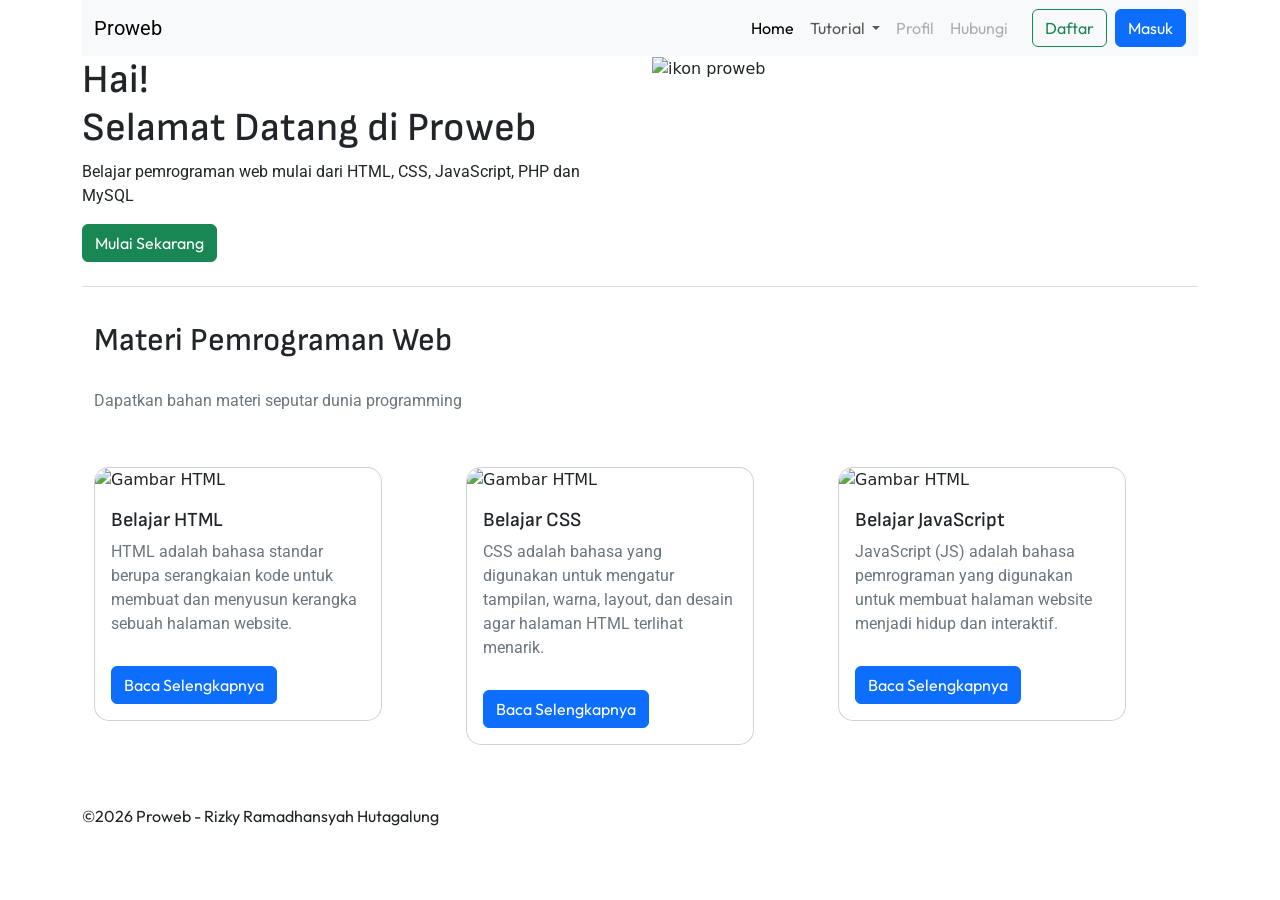
==== tugas_4.html @ be05c6e9 "Add files via upload" ====
<!DOCTYPE html>
<html lang="en">
<head>
    <meta charset="UTF-8">
    <meta name="viewport" content="width=device-width, initial-scale=1.0">
    <title>Proweb</title>
    <link rel="stylesheet" href="bootstrap.css">
    <link rel="stylesheet" href="Informasi card.css">
    <style>
    @import url('https://fonts.googleapis.com/css2?family=Courier+Prime:ital,wght@0,400;0,700;1,400;1,700&family=Outfit:wght@100..900&family=Roboto:ital,wght@0,100..900;1,100..900&family=Sofia+Sans:ital,wght@0,1..1000;1,1..1000&display=swap');
    @media only screen and (max-width: 758px) {
      .btn-primary, .btn-outline-success {
        margin-top: 10px;
        margin-left: 0 !important;
      }
    }
    </style>
</head>

<body>
    <section>

    <!-- NAVBAR -->
    <div class="container">
    <nav class="navbar navbar-expand-lg bg-body-tertiary">
        <div class="container-fluid">

            <a class="navbar-brand" href="#" style="font-family: Roboto, sans-serif;">
                Proweb
            </a>

            <button class="navbar-toggler" type="button"
                    data-bs-toggle="collapse"
                    data-bs-target="#navbarSupportedContent"
                    aria-controls="navbarSupportedContent"
                    aria-expanded="false"
                    aria-label="Toggle navigation">
                <span class="navbar-toggler-icon"></span>
            </button>

            <div class="collapse navbar-collapse" id="navbarSupportedContent"
                 style="font-family: Outfit, sans-serif;">

                <ul class="navbar-nav ms-auto mb-2 mb-lg-0">

                    <li class="nav-item">
                        <a class="nav-link active" href="#">Home</a>
                    </li>

                    <li class="nav-item dropdown">
                        <a class="nav-link dropdown-toggle"
                           href="#"
                           role="button"
                           data-bs-toggle="dropdown">
                            Tutorial
                        </a>

                        <ul class="dropdown-menu">
                            <li><a class="dropdown-item" href="#">HTML</a></li>
                            <li><a class="dropdown-item" href="#">CSS</a></li>
                            <li><a class="dropdown-item" href="#">JavaScript</a></li>
                            <li><hr class="dropdown-divider"></li>
                            <li><a class="dropdown-item" href="#">PHP</a></li>
                            <li><a class="dropdown-item" href="#">MySQL</a></li>
                        </ul>
                    </li>

                    <li class="nav-item">
                        <a class="nav-link disabled" href="#">Profil</a>
                    </li>

                    <li class="nav-item">
                        <a class="nav-link disabled me-3" href="#">Hubungi</a>
                    </li>

                </ul>

                <form class="d-flex flex-column flex-lg-row" role="search">
                <button class="btn btn-outline-success" type="submit">Daftar</button>
                <button class="btn btn-primary mt-2 mt-lg-0 ms-lg-2" type="submit">Masuk</button>
                </form>

            </div>
        </div>
    </nav>
</div>

    <div class="container">
        <div class="row">
            <!-- KOLOM PERTAMA -->
             <div class="col align-self-center ">
                <h1 style="font-family: Sofia Sans, sans-serif;">Hai!<br>Selamat Datang di Proweb</h1>
                <p style="font-family: Roboto, sans-serif;">Belajar pemrograman web mulai dari HTML, CSS, JavaScript, PHP dan MySQL</p>
                <a href="#" style="font-family: Outfit, sans-serif;" class="btn btn-success mb-4">
                    Mulai Sekarang
                </a>
             </div>
             <!-- KOLOM KEDUA -->
             <div class="col d-none d-lg-block d-xl-block">
                <img src="Gambar/Ikon Proweb" width="100%" alt="ikon proweb">
             </div>
        </div>

        <section class="informasi">

    <div class="container">
      <div class="row g-4">
        <h2 style="font-family: Sofia Sans, sans-serif;">Materi Pemrograman Web</h2>
        <p style="font-family: Roboto, sans-serif;">Dapatkan bahan materi seputar dunia programming</p>

        <!-- Card 1 -->
         <div class="col">
            <div class="card" style="width: 18rem; border-radius: 15px;">
               <img src="Gambar/HTML.png" class="card-img-top" style="border-radius: 15px 15px 0 0;" alt="Gambar HTML">
               <div class="card-body">
                 <h5 class="card-title" style="font-family: Sofia Sans, sans-serif;">Belajar HTML</h5>
                 <p class="card-text" style="font-family: Roboto, sans-serif;">HTML adalah bahasa standar berupa serangkaian kode untuk membuat dan menyusun kerangka sebuah halaman website.</p>
                 <a href="#" class="btn btn-primary" style="font-family: Outfit, sans-serif;">Baca Selengkapnya</a>
               </div>
            </div>
          </div>

        <!-- Card 2 -->
         <div class="col">
            <div class="card" style="width: 18rem; border-radius: 15px;">
                <img src="Gambar/CSS.png" class="card-img-top" style="border-radius: 15px 15px 0 0;" alt="Gambar HTML">
                <div class="card-body">
                 <h5 class="card-title" style="font-family: Sofia Sans, sans-serif;">Belajar CSS</h5>
                 <p class="card-text" style="font-family: Roboto, sans-serif;">CSS adalah bahasa yang digunakan untuk mengatur tampilan, warna, layout, dan desain agar halaman HTML terlihat menarik.</p>
                 <a href="#" class="btn btn-primary" style="font-family: Outfit, sans-serif;">Baca Selengkapnya</a>
                </div>
            </div>
         </div>

        <!-- Card 3 -->
         <div class="col">
            <div class="card" style="width: 18rem; border-radius: 15px;">
                <img src="Gambar/Javascript.png" class="card-img-top" style="border-radius: 15px 15px 0 0;" alt="Gambar HTML">
                <div class="card-body">
                 <h5 class="card-title" style="font-family: Sofia Sans, sans-serif;">Belajar JavaScript</h5>
                 <p class="card-text" style="font-family: Roboto, sans-serif;">JavaScript (JS) adalah bahasa pemrograman yang digunakan untuk membuat halaman website menjadi hidup dan interaktif.</p>
                 <a href="#" class="btn btn-primary" style="font-family: Outfit, sans-serif;">Baca Selengkapnya</a>
                </div>
            </div>
         </div>

      </div>
    </div>
        </section>

    <footer class="py-4">
    <p class="mb-0" style="font-family: Outfit, sans-serif;">
        &copy;2026 Proweb - Rizky Ramadhansyah Hutagalung
    </p>
    </footer>

    </section>

        <script src="bootstrap.bundle.js"></script>

    </div>
</body>
</html>
---- Informasi card.css ----
.informasi {
    border-top: 1px solid #ddd;
    padding: 35px 0;
}

.informasi h2 {
    margin-bottom: 5px;
}

.informasi p {
    color: #6c757d;
    margin-bottom: 30px;
}

.footer {
    color: #6c757d;
    margin-bottom: 30px;  
    font-size: smaller; 
}
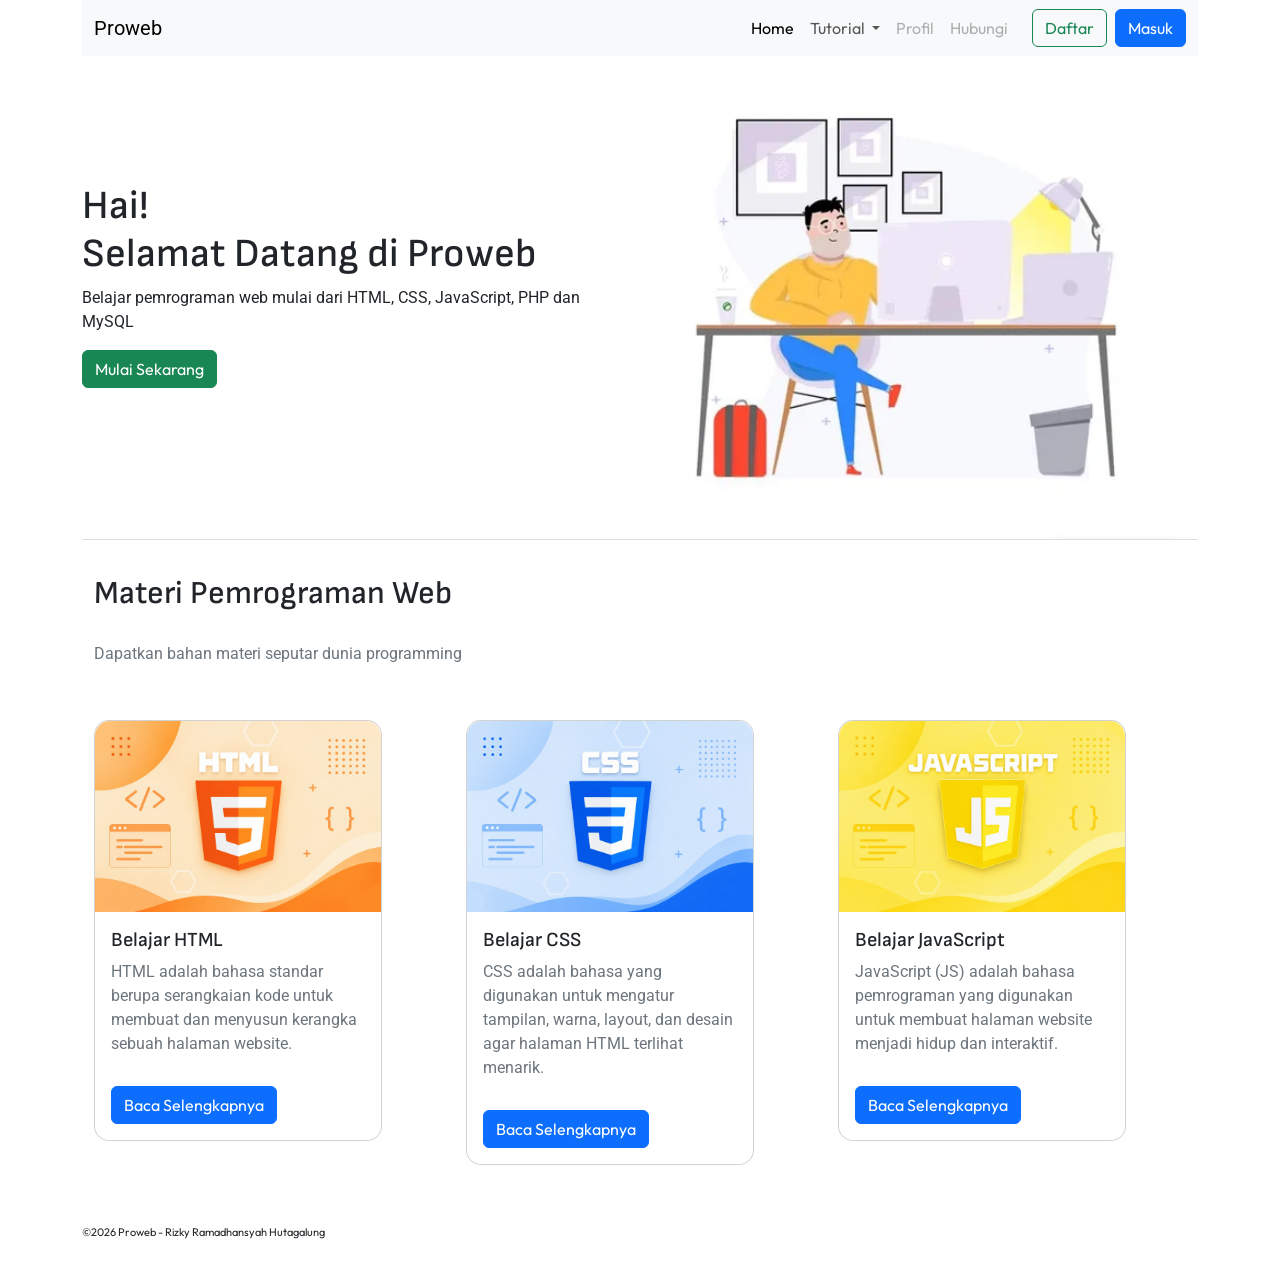
==== commit 5d5bbafb: "Update tugas_4.html" ====
--- a/tugas_4.html
+++ b/tugas_4.html
@@ -97,7 +97,7 @@
              </div>
              <!-- KOLOM KEDUA -->
              <div class="col d-none d-lg-block d-xl-block">
-                <img src="Gambar/Ikon Proweb" width="100%" alt="ikon proweb">
+                <img src="Ikon Proweb" width="100%" alt="ikon proweb">
              </div>
         </div>
 
@@ -111,7 +111,7 @@
         <!-- Card 1 -->
          <div class="col">
             <div class="card" style="width: 18rem; border-radius: 15px;">
-               <img src="Gambar/HTML.png" class="card-img-top" style="border-radius: 15px 15px 0 0;" alt="Gambar HTML">
+               <img src="HTML.png" class="card-img-top" style="border-radius: 15px 15px 0 0;" alt="Gambar HTML">
                <div class="card-body">
                  <h5 class="card-title" style="font-family: Sofia Sans, sans-serif;">Belajar HTML</h5>
                  <p class="card-text" style="font-family: Roboto, sans-serif;">HTML adalah bahasa standar berupa serangkaian kode untuk membuat dan menyusun kerangka sebuah halaman website.</p>
@@ -123,7 +123,7 @@
         <!-- Card 2 -->
          <div class="col">
             <div class="card" style="width: 18rem; border-radius: 15px;">
-                <img src="Gambar/CSS.png" class="card-img-top" style="border-radius: 15px 15px 0 0;" alt="Gambar HTML">
+                <img src="CSS.png" class="card-img-top" style="border-radius: 15px 15px 0 0;" alt="Gambar HTML">
                 <div class="card-body">
                  <h5 class="card-title" style="font-family: Sofia Sans, sans-serif;">Belajar CSS</h5>
                  <p class="card-text" style="font-family: Roboto, sans-serif;">CSS adalah bahasa yang digunakan untuk mengatur tampilan, warna, layout, dan desain agar halaman HTML terlihat menarik.</p>
@@ -135,7 +135,7 @@
         <!-- Card 3 -->
          <div class="col">
             <div class="card" style="width: 18rem; border-radius: 15px;">
-                <img src="Gambar/Javascript.png" class="card-img-top" style="border-radius: 15px 15px 0 0;" alt="Gambar HTML">
+                <img src="Javascript.png" class="card-img-top" style="border-radius: 15px 15px 0 0;" alt="Gambar HTML">
                 <div class="card-body">
                  <h5 class="card-title" style="font-family: Sofia Sans, sans-serif;">Belajar JavaScript</h5>
                  <p class="card-text" style="font-family: Roboto, sans-serif;">JavaScript (JS) adalah bahasa pemrograman yang digunakan untuk membuat halaman website menjadi hidup dan interaktif.</p>
@@ -149,7 +149,7 @@
         </section>
 
     <footer class="py-4">
-    <p class="mb-0" style="font-family: Outfit, sans-serif;">
+    <p class="mb-0" style="font-family: Outfit, sans-serif; font-size: 11px;">
         &copy;2026 Proweb - Rizky Ramadhansyah Hutagalung
     </p>
     </footer>
@@ -160,4 +160,4 @@
 
     </div>
 </body>
-</html>+</html>
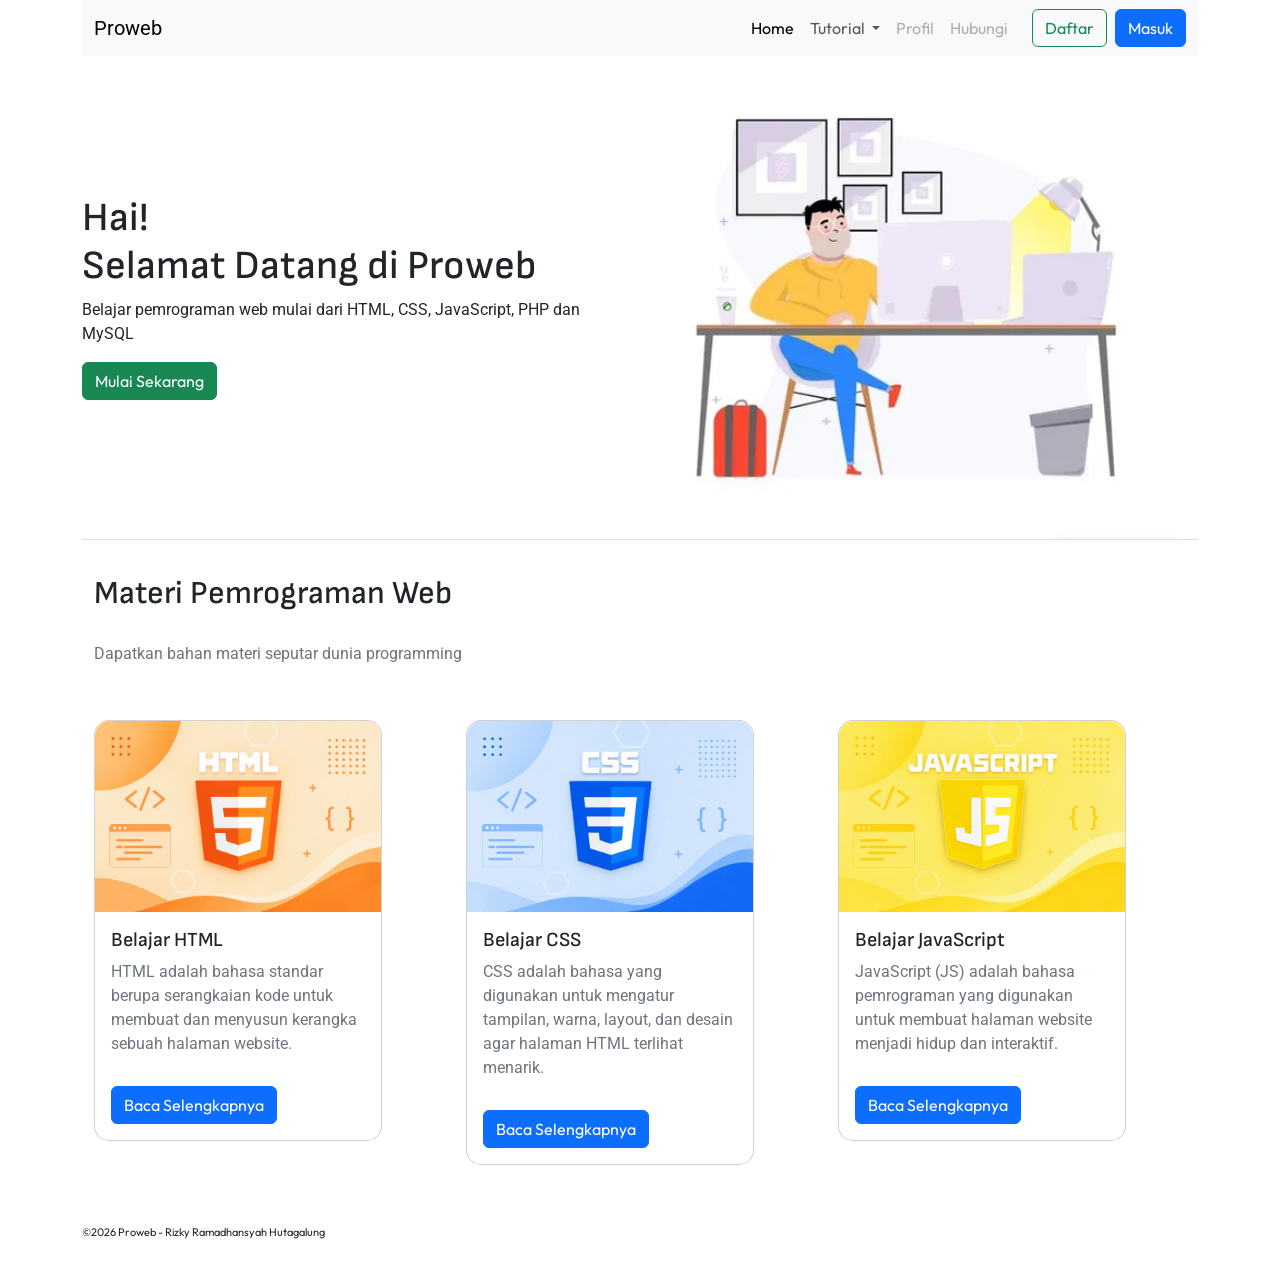
==== commit fd19486a: "Update tugas_4.html" ====
--- a/tugas_4.html
+++ b/tugas_4.html
@@ -89,7 +89,7 @@
         <div class="row">
             <!-- KOLOM PERTAMA -->
              <div class="col align-self-center ">
-                <h1 style="font-family: Sofia Sans, sans-serif;">Hai!<br>Selamat Datang di Proweb</h1>
+                <h1 style="font-family: Sofia Sans, sans-serif;" class="mt-4">Hai!<br>Selamat Datang di Proweb</h1>
                 <p style="font-family: Roboto, sans-serif;">Belajar pemrograman web mulai dari HTML, CSS, JavaScript, PHP dan MySQL</p>
                 <a href="#" style="font-family: Outfit, sans-serif;" class="btn btn-success mb-4">
                     Mulai Sekarang
